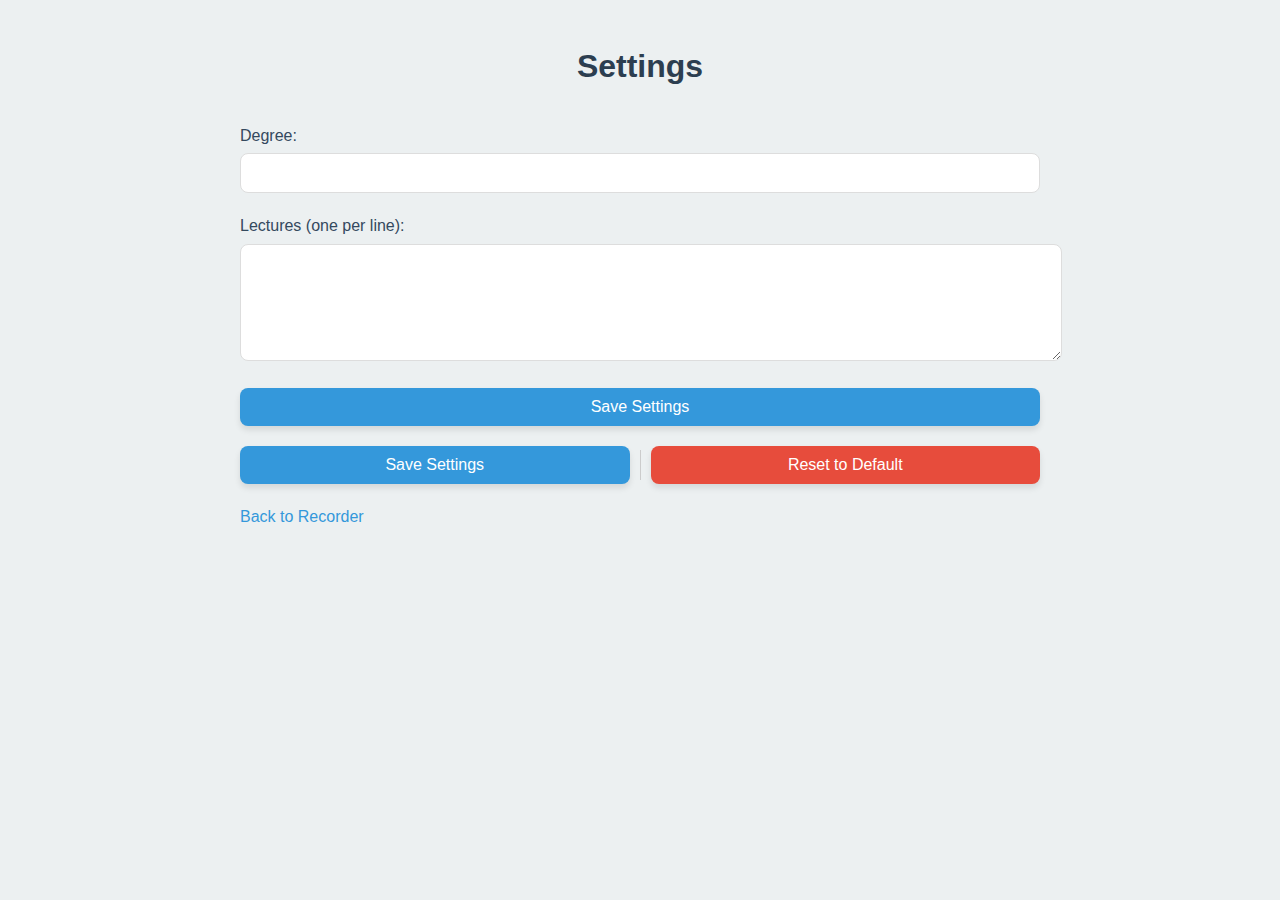
==== settings.html @ 679fc831 "settings page, removed static degree and course information from prompt, new styling for new feature" ====
<!DOCTYPE html>
<html lang="en">
<head>
    <meta charset="UTF-8">
    <meta name="viewport" content="width=device-width, initial-scale=1.0">
    <title>Lecture Recorder Settings</title>
    <link rel="stylesheet" href="css/styles.css">
</head>
<body>
<div class="container">
    <h1>Settings</h1>
    <form id="settingsForm">
        <div class="form-group">
            <label for="degree">Degree:</label>
            <input type="text" id="degree" name="degree" required>
        </div>
        <div class="form-group">
            <label for="lectures">Lectures (one per line):</label>
            <textarea id="lectures" name="lectures" rows="5" required></textarea>
        </div>
        <button type="submit">Save Settings</button>
    </form>
    <a href="index.html" class="back-link">Back to Recorder</a>
</div>
<script src="js/settings.js"></script>
</body>
</html>
---- css/styles.css ----
/* css/styles.css */
:root {
    --primary-color: #3498db;
    --secondary-color: #2c3e50;
    --background-color: #ecf0f1;
    --text-color: #34495e;
    --border-radius: 8px;
    --box-shadow: 0 4px 6px rgba(0, 0, 0, 0.1);
}

body {
    font-family: 'Roboto', Arial, sans-serif;
    line-height: 1.6;
    margin: 0;
    padding: 0;
    background-color: var(--background-color);
    color: var(--text-color);
}

.container {
    max-width: 800px;
    margin: 0 auto;
    padding: 20px;
}

h1 {
    text-align: center;
    color: var(--secondary-color);
    margin-bottom: 30px;
}

.recorder-controls {
    display: flex;
    flex-direction: column;
    gap: 10px;
    width: 100%;
}

input, button {
    font-family: inherit;
    font-size: 16px;
    padding: 10px 15px;
    border: none;
    border-radius: var(--border-radius);
    transition: all 0.3s ease;
    width: 100%; /* Make all inputs and buttons full width */
    box-sizing: border-box; /* Include padding and border in element's total width */
}

input {
    background-color: white;
    border: 1px solid #bdc3c7;
}

.button-group {
    display: flex;
    gap: 10px;
    flex-wrap: wrap;
    width: 100%;
}

.button-group button {
    flex: 1;
    min-width: 120px;
}

button {
    flex: 1;
    min-width: 120px;
    background-color: var(--primary-color);
    color: white;
    cursor: pointer;
    box-shadow: var(--box-shadow);
}

button:hover {
    background-color: #2980b9;
}

button:disabled {
    background-color: #bdc3c7;
    cursor: not-allowed;
}

#status {
    text-align: center;
    font-weight: bold;
    margin: 20px 0;
}

#summary, #pastSummaries {
    background-color: white;
    padding: 20px;
    border-radius: var(--border-radius);
    box-shadow: var(--box-shadow);
    margin-top: 20px;
}

#pastSummaries {
    max-height: 300px;
    overflow-y: auto;
}

.past-summary {
    padding: 10px;
    margin: 10px 0;
    background-color: #f7f9fa;
    border-radius: var(--border-radius);
    cursor: pointer;
    transition: background-color 0.3s ease;
}

.past-summary:hover {
    background-color: #e8ebed;
}

#qnaInterface {
    margin-top: 20px;
    background-color: white;
    padding: 20px;
    border-radius: var(--border-radius);
    box-shadow: var(--box-shadow);
}

#qnaForm {
    display: flex;
    flex-direction: column;
    gap: 10px;
}

#questionInput {
    width: 100%;
    padding: 10px;
    border: 1px solid #bdc3c7;
    border-radius: var(--border-radius);
    resize: vertical;
}

#submitQuestion {
    align-self: flex-end;
    background-color: var(--primary-color);
    color: white;
    border: none;
    padding: 10px 20px;
    border-radius: var(--border-radius);
    cursor: pointer;
    transition: background-color 0.3s ease;
}

#submitQuestion:hover {
    background-color: #2980b9;
}

#answer {
    margin-top: 20px;
    background-color: #f8f9fa;
    padding: 15px;
    border-radius: var(--border-radius);
    white-space: pre-wrap;
}

/* New styles for summary content and copy button */
.summary-content {
    position: relative;
    padding: 20px;
    border: 1px solid #bdc3c7;
    border-radius: var(--border-radius);
    background-color: white;
    margin-top: 20px;
    box-shadow: var(--box-shadow);
}

.copy-button {
    position: absolute;
    top: 10px;
    right: 10px;
    padding: 5px 10px;
    background-color: var(--primary-color);
    color: white;
    border: none;
    border-radius: var(--border-radius);
    cursor: pointer;
    font-size: 14px;
    transition: background-color 0.3s ease;
    width: auto; /* Override the width: 100% for this specific button */
}

.copy-button:hover {
    background-color: #2980b9;
}

/* Styles for code blocks */
pre {
    background-color: #f8f9fa;
    border-radius: var(--border-radius);
    padding: 15px;
    overflow-x: auto;
}

code {
    font-family: 'Courier New', Courier, monospace;
    font-size: 14px;
}

/* Inline code style */
p code, li code {
    background-color: #f8f9fa;
    padding: 2px 4px;
    border-radius: 4px;
}

/* Additional styles for summary content */
.summary-content h1 {
    font-size: 24px;
    margin-top: 20px;
    margin-bottom: 10px;
}

.summary-content h2 {
    font-size: 20px;
    margin-top: 15px;
    margin-bottom: 8px;
}

.summary-content h3 {
    font-size: 18px;
    margin-top: 12px;
    margin-bottom: 6px;
}

.summary-content p, .summary-content li {
    margin-bottom: 10px;
}

.summary-content ul, .summary-content ol {
    padding-left: 20px;
}

.form-group {
    margin-bottom: 20px;
}

.form-group label {
    display: block;
    margin-bottom: 5px;
}

.form-group input[type="text"],
.form-group textarea {
    width: 100%;
    padding: 10px;
    border: 1px solid #ddd;
    border-radius: var(--border-radius);
    font-size: 16px;
}

.form-group textarea {
    resize: vertical;
}

.back-link {
    display: inline-block;
    margin-top: 20px;
    color: var(--primary-color);
    text-decoration: none;
}

.back-link:hover {
    text-decoration: underline;
}

.button-container {
    display: flex;
    justify-content: space-between;
    align-items: center;
    margin-top: 20px;
}

.button-container button {
    flex: 1;
    padding: 10px;
    border: none;
    border-radius: var(--border-radius);
    cursor: pointer;
    font-size: 16px;
    transition: background-color 0.3s;
}

.save-button {
    background-color: var(--primary-color);
    color: white;
}

.reset-button {
    background-color: #e74c3c;
    color: white;
}

.button-separator {
    width: 1px;
    height: 30px;
    background-color: #ccc;
    margin: 0 10px;
}

/* Styles for the settings link on the main page */
.settings-link {
    display: inline-block;
    margin-top: 20px;
    padding: 10px 15px;
    background-color: var(--primary-color);
    color: white;
    text-decoration: none;
    border-radius: var(--border-radius);
    transition: background-color 0.3s;
}

.settings-link:hover {
    background-color: #2980b9;
}

@media (max-width: 600px) {
    #qnaForm {
        flex-direction: column;
    }

    #submitQuestion {
        align-self: stretch;
        margin-top: 10px;
    }
}

@media (max-width: 600px) {
    .button-group {
        flex-direction: column;
    }

    .button-group button {
        width: 100%;
    }
}
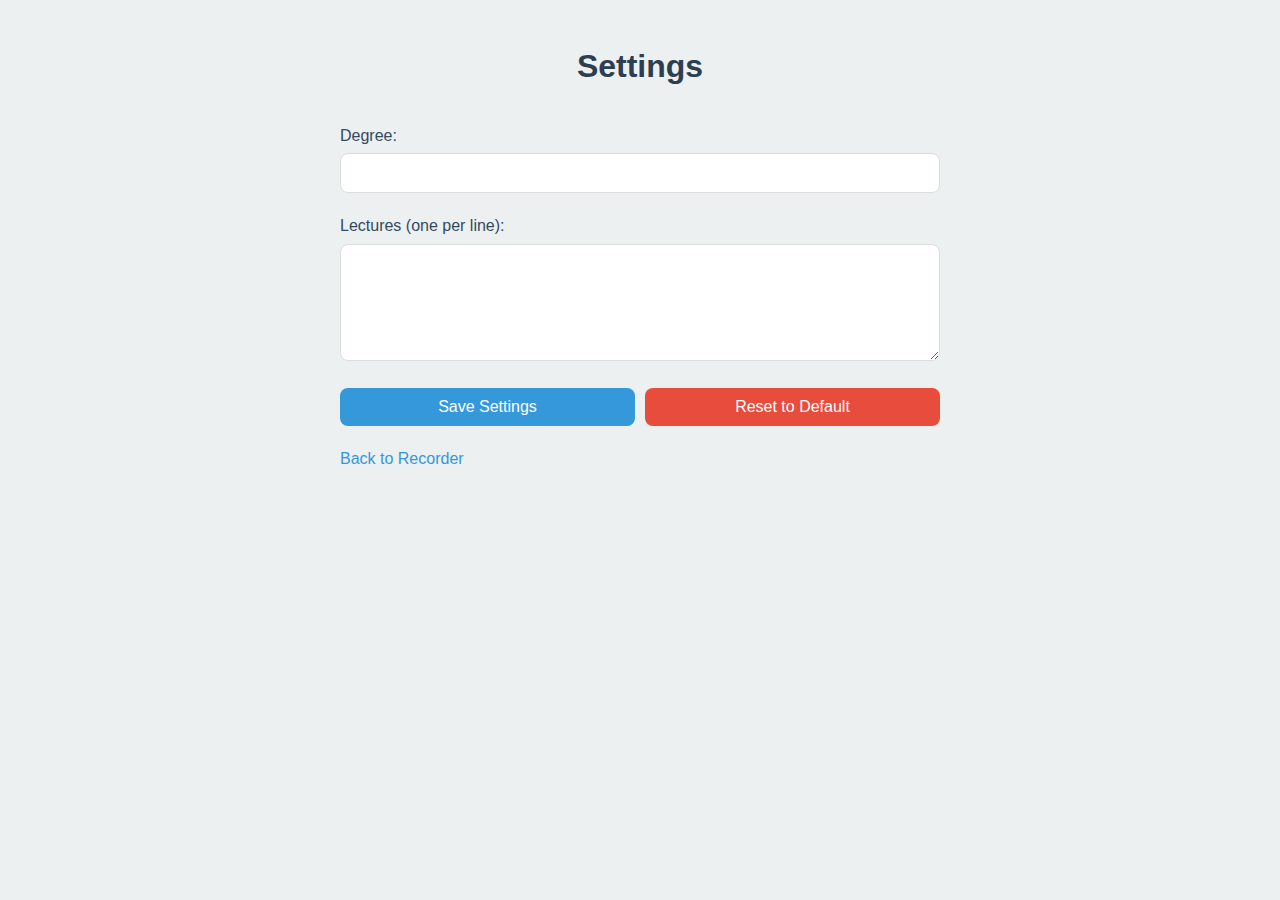
==== commit 75061030: "fixed redundant save settings button" ====
--- a/settings.html
+++ b/settings.html
@@ -3,25 +3,32 @@
 <head>
     <meta charset="UTF-8">
     <meta name="viewport" content="width=device-width, initial-scale=1.0">
-    <title>Lecture Recorder Settings</title>
-    <link rel="stylesheet" href="css/styles.css">
+    <title>Settings</title>
+    <link rel="stylesheet" href="css/settingsstyles.css">
 </head>
 <body>
 <div class="container">
     <h1>Settings</h1>
+
     <form id="settingsForm">
         <div class="form-group">
             <label for="degree">Degree:</label>
             <input type="text" id="degree" name="degree" required>
         </div>
+
         <div class="form-group">
             <label for="lectures">Lectures (one per line):</label>
             <textarea id="lectures" name="lectures" rows="5" required></textarea>
         </div>
-        <button type="submit">Save Settings</button>
+
+        <div class="button-container">
+            <button type="button" id="saveButton" class="save-button">Save Settings</button>
+            <button type="button" id="resetButton" class="reset-button">Reset to Default</button>
+        </div>
     </form>
+
     <a href="index.html" class="back-link">Back to Recorder</a>
 </div>
-<script src="js/settings.js"></script>
+<script src="settings.js"></script>
 </body>
 </html>--- a/css/settingsstyles.css
+++ b/css/settingsstyles.css
@@ -0,0 +1,107 @@
+/* /styles.css */
+:root {
+    --primary-color: #3498db;
+    --secondary-color: #2c3e50;
+    --background-color: #ecf0f1;
+    --text-color: #34495e;
+    --border-radius: 8px;
+    --box-shadow: 0 4px 6px rgba(0, 0, 0, 0.1);
+}
+
+body {
+    font-family: 'Roboto', Arial, sans-serif;
+    line-height: 1.6;
+    margin: 0;
+    padding: 0;
+    background-color: var(--background-color);
+    color: var(--text-color);
+}
+
+.container {
+    max-width: 600px;
+    margin: 0 auto;
+    padding: 20px;
+}
+
+h1 {
+    text-align: center;
+    color: var(--secondary-color);
+    margin-bottom: 30px;
+}
+
+.form-group {
+    margin-bottom: 20px;
+}
+
+.form-group label {
+    display: block;
+    margin-bottom: 5px;
+}
+
+.form-group input[type="text"],
+.form-group textarea {
+    width: 100%;
+    padding: 10px;
+    border: 1px solid #ddd;
+    border-radius: var(--border-radius);
+    font-size: 16px;
+    box-sizing: border-box;
+}
+
+.form-group textarea {
+    resize: vertical;
+}
+
+.button-container {
+    display: flex;
+    justify-content: space-between;
+    gap: 10px;
+}
+
+.button-container button {
+    flex: 1;
+    padding: 10px;
+    border: none;
+    border-radius: var(--border-radius);
+    cursor: pointer;
+    font-size: 16px;
+    transition: background-color 0.3s;
+    color: white;
+}
+
+.save-button {
+    background-color: var(--primary-color);
+}
+
+.save-button:hover {
+    background-color: #2980b9;
+}
+
+.reset-button {
+    background-color: #e74c3c;
+}
+
+.reset-button:hover {
+    background-color: #c0392b;
+}
+
+.back-link {
+    display: inline-block;
+    margin-top: 20px;
+    color: var(--primary-color);
+    text-decoration: none;
+}
+
+.back-link:hover {
+    text-decoration: underline;
+}
+
+@media (max-width: 600px) {
+    .button-container {
+        flex-direction: column;
+    }
+
+    .button-container button {
+        width: 100%;
+    }
+}